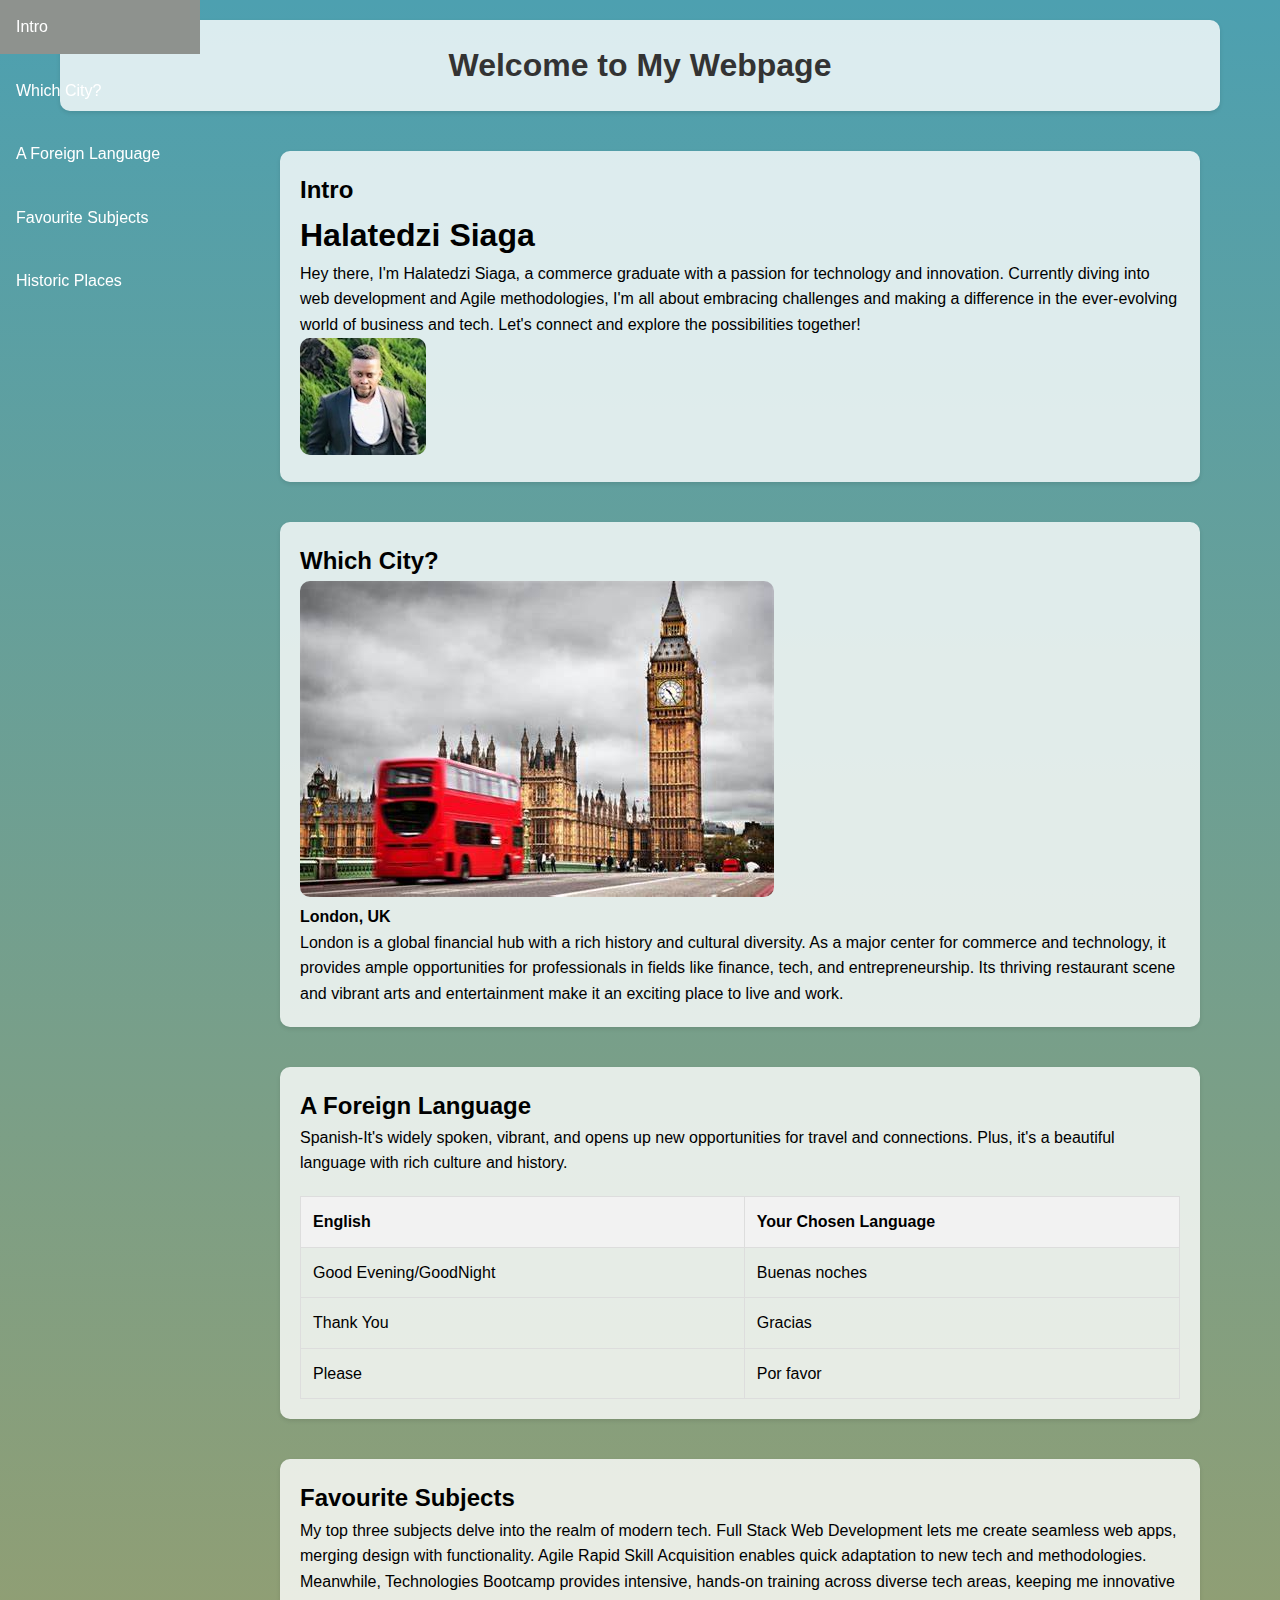
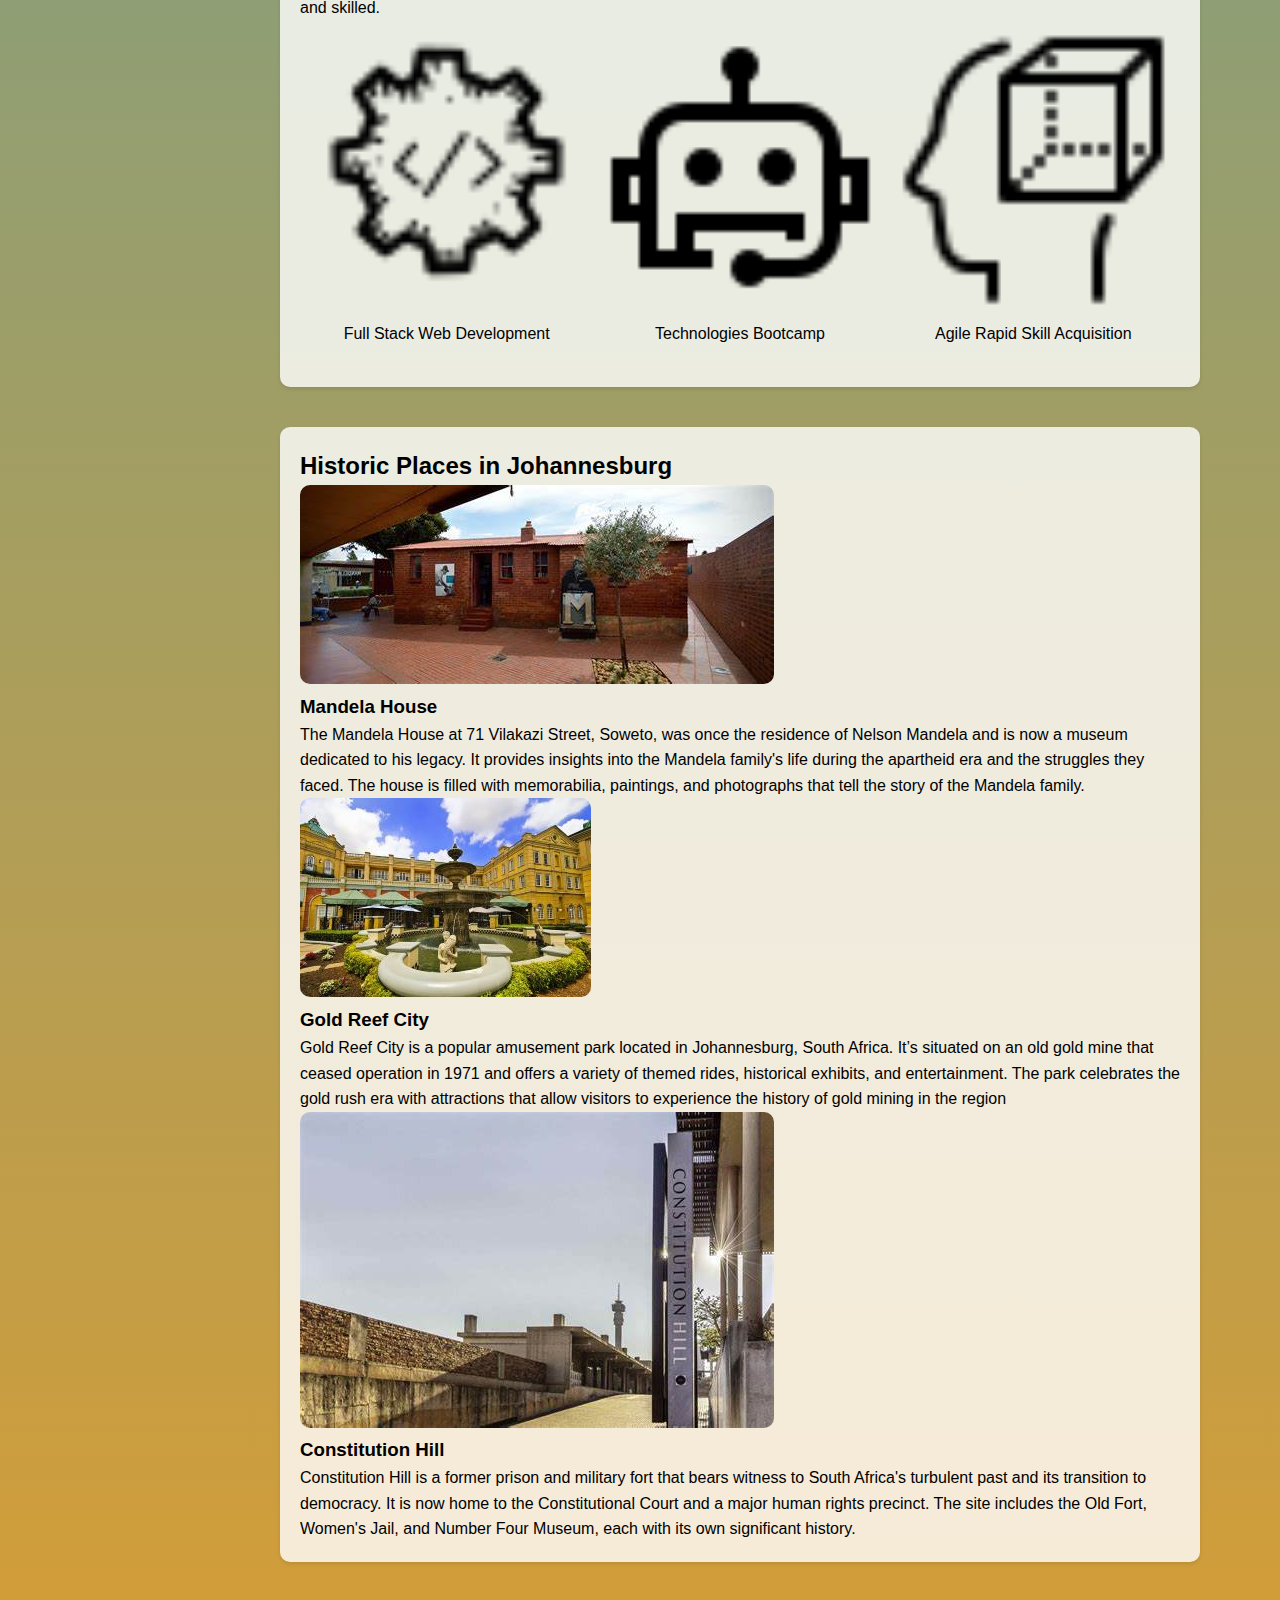
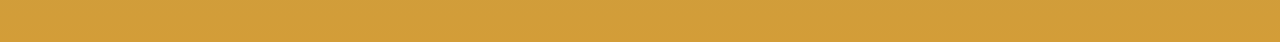
==== flexbox.html @ 0738fbc1 "updated indexhtml" ====
<!DOCTYPE html>
<html lang="en">
<head>
  <meta charset="UTF-8">
  <meta name="viewport" content="width=device-width, initial-scale=1.0">
  <title>My Webpage</title>
  <link rel="stylesheet" href="flexbox.css">
</head>
<body>
  <div class="container">
    <header>
      <h1>Welcome to My Webpage</h1>
    </header>
    
    <nav class="navbar">
      <ul>
        <li><a href="#intro-section">Intro</a></li>
        <li><a href="#city-section">Which City?</a></li>
        <li><a href="#language-section">A Foreign Language</a></li>
        <li><a href="#subjects-section">Favourite Subjects</a></li>
        <li><a href="#historic-places-section">Historic Places</a></li>
      </ul>
    </nav>

    <main>
      <section id="intro-section" class="intro-section">
        <div class="intro-content">
          <div class="intro-text">
            <h2>Intro</h2>
            <h1>Halatedzi Siaga</h1>
            <p>Hey there, I'm Halatedzi Siaga, a commerce graduate with a passion for technology and innovation. Currently diving into web development and Agile methodologies, I'm all about embracing challenges and making a difference in the ever-evolving world of business and tech. Let's connect and explore the possibilities together!</p>
          </div>
          <div class="intro-image">
            <img src="images/User1.jpg" alt="User Image">
          </div>
        </div>
      </section>

      <section id="city-section" class="city-section">
        <h2>Which City?</h2>
        <div class="city-content">
          <img src="images/UK.jpg" alt="City Image">
          <p><h4>London, UK</h4>London is a global financial hub with a rich history and cultural diversity. As a major center for commerce and technology, it provides ample opportunities for professionals in fields like finance, tech, and entrepreneurship. Its thriving restaurant scene and vibrant arts and entertainment make it an exciting place to live and work.</p>
        </div>
      </section>

      <section id="language-section" class="language-section">
        <h2>A Foreign Language</h2>
        <div class="language-content">
          <p>Spanish-It's widely spoken, vibrant, and opens up new opportunities for travel and connections. Plus, it's a beautiful language with rich culture and history.</p>
          <table>
            <tr>
              <th>English</th>
              <th>Your Chosen Language</th>
            </tr>
            <tr>
              <td>Good Evening/GoodNight</td>
              <td>Buenas noches</td>
            </tr>
            <tr>
              <td>Thank You</td>
              <td>Gracias</td>
            </tr>
            <tr>
              <td> Please</td>
              <td>Por favor</td>
            </tr>
          </table>
        </div>
      </section>

      <section id="subjects-section" class="subjects-section">
        <h2>Favourite Subjects</h2>
        <div class="subjects-content">
          <p>My top three subjects delve into the realm of modern tech. Full Stack Web Development lets me create seamless web apps, merging design with functionality. Agile Rapid Skill Acquisition enables quick adaptation to new tech and methodologies. Meanwhile, Technologies Bootcamp provides intensive, hands-on training across diverse tech areas, keeping me innovative and skilled.</p>
          <div class="subject">
            <img src="images/icons8-backend-development-50.png" alt="Full Stack Web Development">
            <p>Full Stack Web Development</p>
          </div>
          <div class="subject">
            <img src="images/icons8-chatbot-64.png" alt="Technologies Bootcamp">
            <p>Technologies Bootcamp</p>
          </div>
          <div class="subject">
            <img src="images/icons8-visualization-skill-50.png" alt="Agile Rapid Skill Acquisition">
            <p>Agile Rapid Skill Acquisition</p>
          </div>
        </div>
      </section>

      <section id="historic-places-section" class="historic-places-section">
        <h2>Historic Places in Johannesburg</h2>
        <div class="place">
          <div class="place-image">
            <img src="images/Mandela House.jpg" alt="Mandela House">
          </div>
          <div class="place-text">
            <h3>Mandela House</h3>
            <p>The Mandela House at 71 Vilakazi Street, Soweto, was once the residence of Nelson Mandela and is now a museum dedicated to his legacy. It provides insights into the Mandela family's life during the apartheid era and the struggles they faced. The house is filled with memorabilia, paintings, and photographs that tell the story of the Mandela family.</p>
          </div>
        </div>
      
        <div class="place">
          <div class="place-image">
            <img src="images/Reef.jpg" alt="Johannesburg Fort">
          </div>
          <div class="place-text">
            <h3>Gold Reef City</h3>
            <p>Gold Reef City is a popular amusement park located in Johannesburg, South Africa. It’s situated on an old gold mine that ceased operation in 1971 and offers a variety of themed rides, historical exhibits, and entertainment. The park celebrates the gold rush era with attractions that allow visitors to experience the history of gold mining in the region</p>
          </div>
        </div>
      
        <div class="place">
          <div class="place-image">
            <img src="images/Constitutional Hill.jpg" alt="Constitution Hill">
          </div>
          <div class="place-text">
            <h3>Constitution Hill</h3>
            <p>Constitution Hill is a former prison and military fort that bears witness to South Africa's turbulent past and its transition to democracy. It is now home to the Constitutional Court and a major human rights precinct. The site includes the Old Fort, Women's Jail, and Number Four Museum, each with its own significant history.</p>
          </div>
        </div>
      </section>
      
      
    </main>
  </div>
</body>
</html>
---- flexbox.css ----
* {
  box-sizing: border-box;
  margin: 0;
  padding: 0;
}

body {
  font-family: Arial, sans-serif;
  line-height: 1.6;
  background-image: linear-gradient(to bottom, #4da0b0, #d39d38);
}

.container {
  max-width: 1200px;
  margin: 0 auto;
  padding: 20px;
  display: flex;
  flex-direction: column;
}

header {
  text-align: center;
  margin-bottom: 20px;
  background-color: rgba(255, 255, 255, 0.8);
  padding: 20px;
  border-radius: 10px;
  box-shadow: 0 2px 4px rgba(0, 0, 0, 0.1);
}

header h1 {
  color: #333;
}

.navbar {
  width: 200px;
  background-color:blur 95% #a4b4a4;
  height: 100vh;
  position: fixed;
  top: 0;
  left: 0;
  transition: left 0.3s ease;
  
  
}

.navbar ul {
  list-style-type: none;
  padding: 0;
}

.navbar li {
  margin-bottom: 10px;
}

.navbar li a {
  display: block;
  color: white;
  padding: 14px 16px;
  text-decoration: none;
}

.navbar li a:hover {
  background-color: #8e928e;
}

main {
  margin-left: 200px;
  padding: 20px;
}

section {
  margin-bottom: 40px;
  background-color: rgba(255, 255, 255, 0.8);
  border-radius: 10px;
  padding: 20px;
  box-shadow: 0 2px 4px rgba(0, 0, 0, 0.1);
  
}

img {
  max-width: 100%;
  height: auto;
  border-radius: 10px;
  
}

.intro-section {
  background-image: url(images/Table.jpg); 
display: flex;
  align-items: center;
  justify-content: space-between; 
}
.intro-text {
  flex: 1;
}

.intro-image {
  margin-left: auto; /* Pushes the image to the far right */
  border-radius: 10%;
}

.subjects-content {
  display: flex;
  flex-wrap: wrap;
  justify-content: space-between;
}

.subject {
  flex: 0 0 calc(30% - 20px); /* Adjust width based on your preference */
  margin-bottom: 20px;
  text-align: center;
}

.subject img {
  width: 100%; /* Set width explicitly */
  height: auto;
}

.language-content table {
  width: 100%;
  border-collapse: collapse;
  margin-top: 20px;
}

.language-content th,
.language-content td {
  padding: 12px;
  text-align: left;
  border: 1px solid #ddd;
}

.language-content th {
  background-color: #f2f2f2;
}
.historic-place img{
  flex: auto;
  width: 300; 
  height: 180;
  margin-right: auto;
}
.subjects-content {
  display: flex;
  flex-wrap: wrap;
  justify-content: space-between;
}

.subject {
  flex: 1; 
  margin-bottom: 20px;
  text-align: center;
}


@media (max-width: 600px) {
  .subject {
    flex-basis: 100%; 
    margin-bottom: 20px;
  }
}
.historic-places-section .places-content {
  display: flex;
  flex-wrap: wrap;
}

.historic-place {
  width: 50%; /* Display two items per row on wide screens */
}

@media only screen and (max-width: 600px) {
  .historic-place {
    width: 100%; /* Display one item per row on small screens */
  }
}
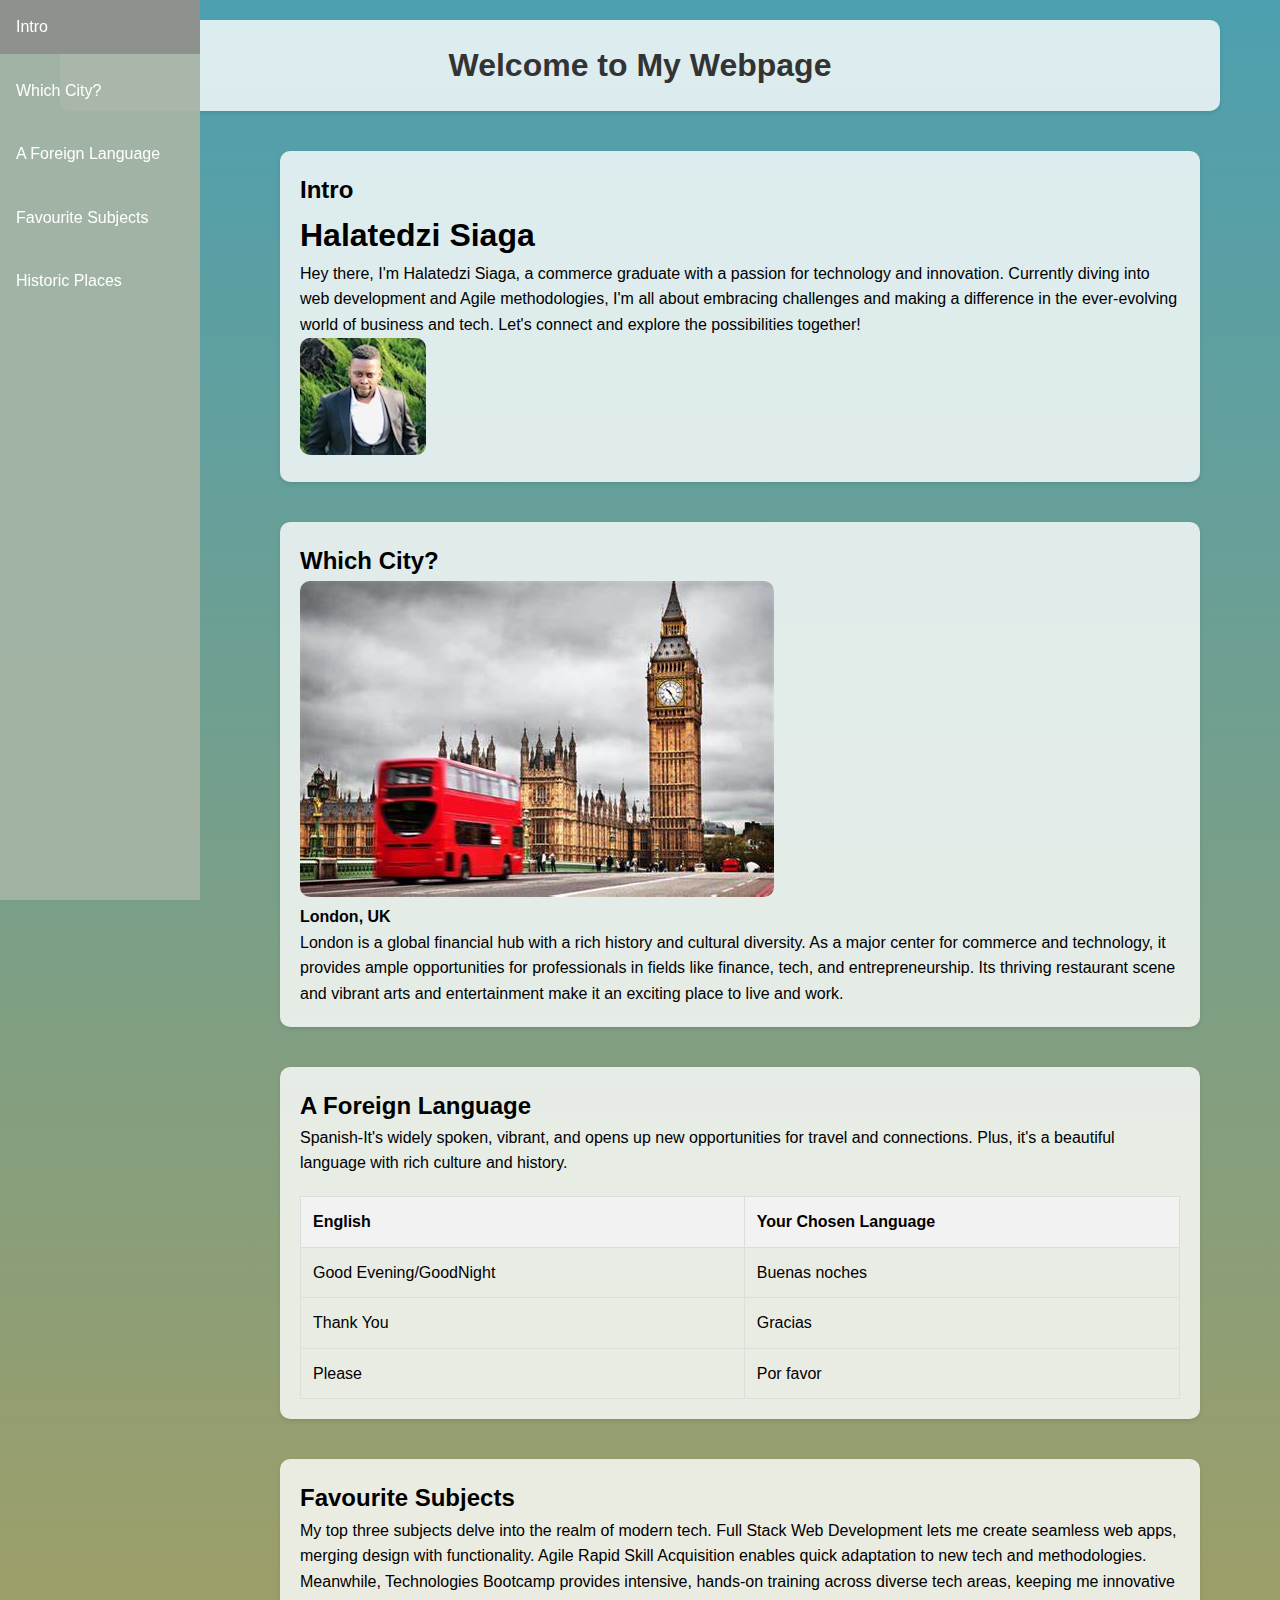
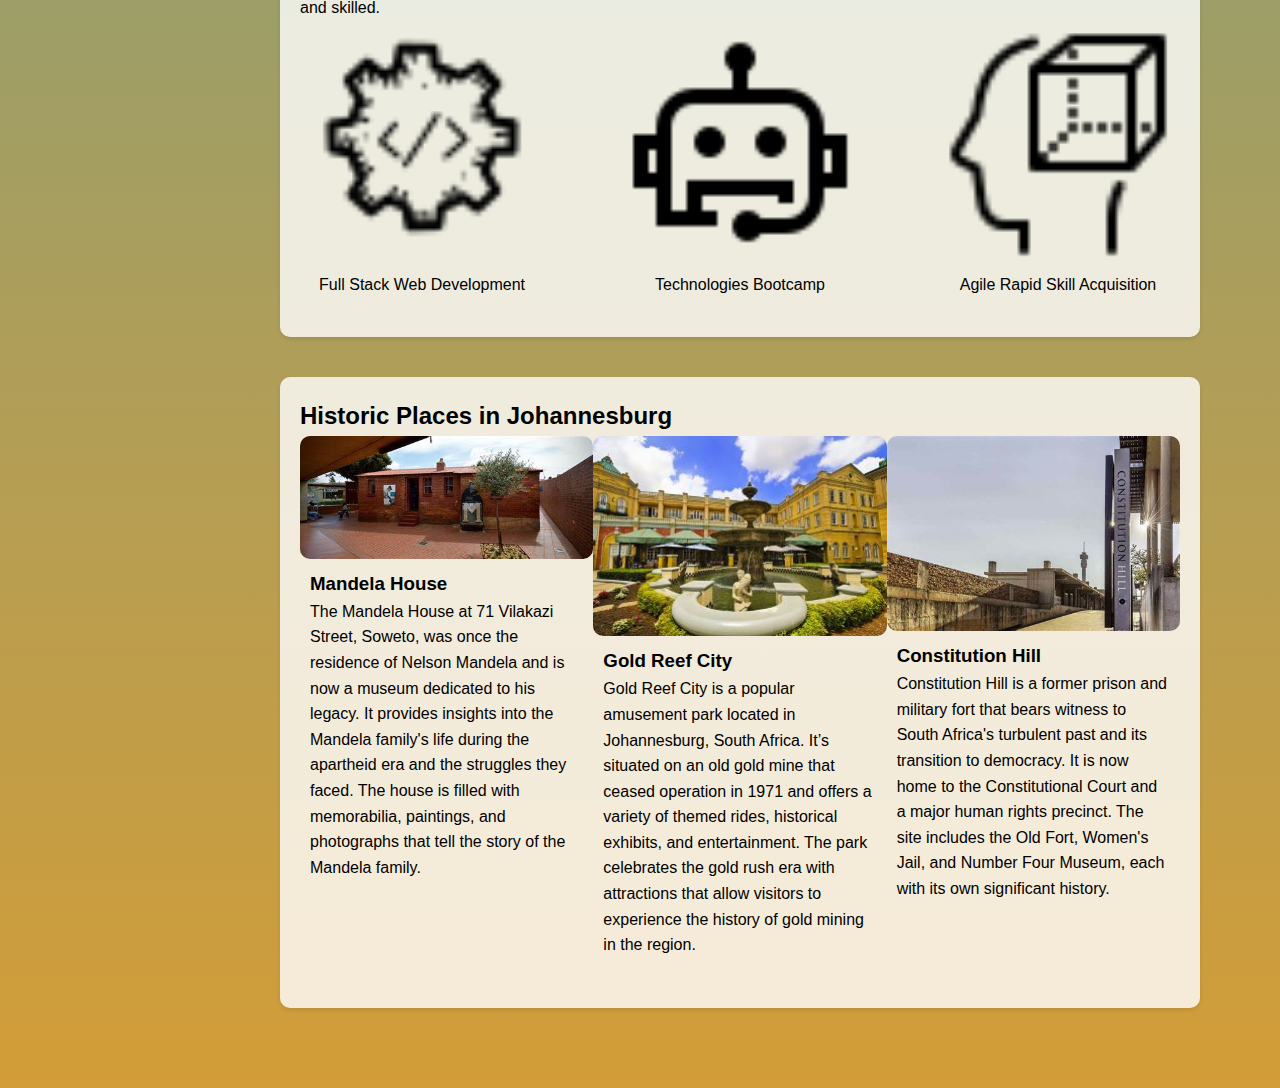
==== commit ba9c8df2: "Updated flexbox" ====
--- a/flexbox.html
+++ b/flexbox.html
@@ -90,38 +90,30 @@
 
       <section id="historic-places-section" class="historic-places-section">
         <h2>Historic Places in Johannesburg</h2>
-        <div class="place">
-          <div class="place-image">
+        <div class="historic-places-content">
+          <div class="historic-place">
             <img src="images/Mandela House.jpg" alt="Mandela House">
+            <div class="place-text">
+              <h3>Mandela House</h3>
+              <p>The Mandela House at 71 Vilakazi Street, Soweto, was once the residence of Nelson Mandela and is now a museum dedicated to his legacy. It provides insights into the Mandela family's life during the apartheid era and the struggles they faced. The house is filled with memorabilia, paintings, and photographs that tell the story of the Mandela family.</p>
+            </div>
           </div>
-          <div class="place-text">
-            <h3>Mandela House</h3>
-            <p>The Mandela House at 71 Vilakazi Street, Soweto, was once the residence of Nelson Mandela and is now a museum dedicated to his legacy. It provides insights into the Mandela family's life during the apartheid era and the struggles they faced. The house is filled with memorabilia, paintings, and photographs that tell the story of the Mandela family.</p>
+          <div class="historic-place">
+            <img src="images/Reef.jpg" alt="Gold Reef City">
+            <div class="place-text">
+              <h3>Gold Reef City</h3>
+              <p>Gold Reef City is a popular amusement park located in Johannesburg, South Africa. It’s situated on an old gold mine that ceased operation in 1971 and offers a variety of themed rides, historical exhibits, and entertainment. The park celebrates the gold rush era with attractions that allow visitors to experience the history of gold mining in the region.</p>
+            </div>
           </div>
-        </div>
-      
-        <div class="place">
-          <div class="place-image">
-            <img src="images/Reef.jpg" alt="Johannesburg Fort">
-          </div>
-          <div class="place-text">
-            <h3>Gold Reef City</h3>
-            <p>Gold Reef City is a popular amusement park located in Johannesburg, South Africa. It’s situated on an old gold mine that ceased operation in 1971 and offers a variety of themed rides, historical exhibits, and entertainment. The park celebrates the gold rush era with attractions that allow visitors to experience the history of gold mining in the region</p>
-          </div>
-        </div>
-      
-        <div class="place">
-          <div class="place-image">
+          <div class="historic-place">
             <img src="images/Constitutional Hill.jpg" alt="Constitution Hill">
-          </div>
-          <div class="place-text">
-            <h3>Constitution Hill</h3>
-            <p>Constitution Hill is a former prison and military fort that bears witness to South Africa's turbulent past and its transition to democracy. It is now home to the Constitutional Court and a major human rights precinct. The site includes the Old Fort, Women's Jail, and Number Four Museum, each with its own significant history.</p>
+            <div class="place-text">
+              <h3>Constitution Hill</h3>
+              <p>Constitution Hill is a former prison and military fort that bears witness to South Africa's turbulent past and its transition to democracy. It is now home to the Constitutional Court and a major human rights precinct. The site includes the Old Fort, Women's Jail, and Number Four Museum, each with its own significant history.</p>
+            </div>
           </div>
         </div>
       </section>
-      
-      
     </main>
   </div>
 </body>
--- a/flexbox.css
+++ b/flexbox.css
@@ -1,3 +1,4 @@
+/* Global styles */
 * {
   box-sizing: border-box;
   margin: 0;
@@ -10,6 +11,7 @@
   background-image: linear-gradient(to bottom, #4da0b0, #d39d38);
 }
 
+/* Container */
 .container {
   max-width: 1200px;
   margin: 0 auto;
@@ -18,6 +20,7 @@
   flex-direction: column;
 }
 
+/* Header styles */
 header {
   text-align: center;
   margin-bottom: 20px;
@@ -31,16 +34,15 @@
   color: #333;
 }
 
+/* Navbar styles */
 .navbar {
   width: 200px;
-  background-color:blur 95% #a4b4a4;
+  background-color: rgba(164, 180, 164, 0.95);
   height: 100vh;
   position: fixed;
   top: 0;
   left: 0;
   transition: left 0.3s ease;
-  
-  
 }
 
 .navbar ul {
@@ -63,6 +65,7 @@
   background-color: #8e928e;
 }
 
+/* Main content styles */
 main {
   margin-left: 200px;
   padding: 20px;
@@ -74,22 +77,22 @@
   border-radius: 10px;
   padding: 20px;
   box-shadow: 0 2px 4px rgba(0, 0, 0, 0.1);
-  
 }
 
 img {
   max-width: 100%;
   height: auto;
   border-radius: 10px;
-  
-}
-
+}
+
+/* Intro section styles */
 .intro-section {
-  background-image: url(images/Table.jpg); 
-display: flex;
+  background-image: url(images/Table.jpg);
+  display: flex;
   align-items: center;
-  justify-content: space-between; 
-}
+  justify-content: space-between;
+}
+
 .intro-text {
   flex: 1;
 }
@@ -99,6 +102,7 @@
   border-radius: 10%;
 }
 
+/* Subjects section styles */
 .subjects-content {
   display: flex;
   flex-wrap: wrap;
@@ -116,6 +120,7 @@
   height: auto;
 }
 
+/* Language section styles */
 .language-content table {
   width: 100%;
   border-collapse: collapse;
@@ -132,42 +137,87 @@
 .language-content th {
   background-color: #f2f2f2;
 }
-.historic-place img{
-  flex: auto;
-  width: 300; 
-  height: 180;
-  margin-right: auto;
-}
-.subjects-content {
+
+/* Historic places section styles */
+.historic-places-section {
+  display: flex;
+  flex-direction: column;
+}
+
+.historic-places-content {
   display: flex;
   flex-wrap: wrap;
   justify-content: space-between;
 }
 
-.subject {
-  flex: 1; 
+.historic-place {
+  flex: 1 1 calc(33% - 20px); /* Flex basis for horizontal layout */
   margin-bottom: 20px;
-  text-align: center;
-}
-
-
+  display: flex;
+  flex-direction: column;
+  align-items: center;
+}
+
+.historic-place img {
+  width: 100%;
+  height: auto;
+  border-radius: 10px;
+}
+
+.historic-place .place-text {
+  flex: 1;
+  padding: 10px;
+}
+
+@media (max-width: 900px) {
+  .historic-places-content {
+    flex-direction: column;
+  }
+
+  .historic-place {
+    flex-direction: column;
+    width: 100%;
+  }
+
+  .historic-place img {
+    width: 100%;
+  }
+}
+
+/* Responsive design */
 @media (max-width: 600px) {
   .subject {
-    flex-basis: 100%; 
+    flex-basis: 100%;
     margin-bottom: 20px;
   }
-}
-.historic-places-section .places-content {
-  display: flex;
-  flex-wrap: wrap;
-}
-
-.historic-place {
-  width: 50%; /* Display two items per row on wide screens */
-}
-
-@media only screen and (max-width: 600px) {
+
   .historic-place {
-    width: 100%; /* Display one item per row on small screens */
-  }
-}
+    width: 100%;
+  }
+
+  .historic-place img {
+    width: 100%;
+  }
+
+  .historic-place .place-text {
+    width: 100%;
+  }
+}
+
+@media screen and (max-width: 600px) {
+  body {
+    background-color: lightblue;
+  }
+}
+
+@media screen and (min-width: 600px) and (max-width: 900px) {
+  body {
+    background-color: lightgreen;
+  }
+}
+
+@media screen and (min-width: 900px) {
+  body {
+    background-color: lightyellow;
+  }
+}
